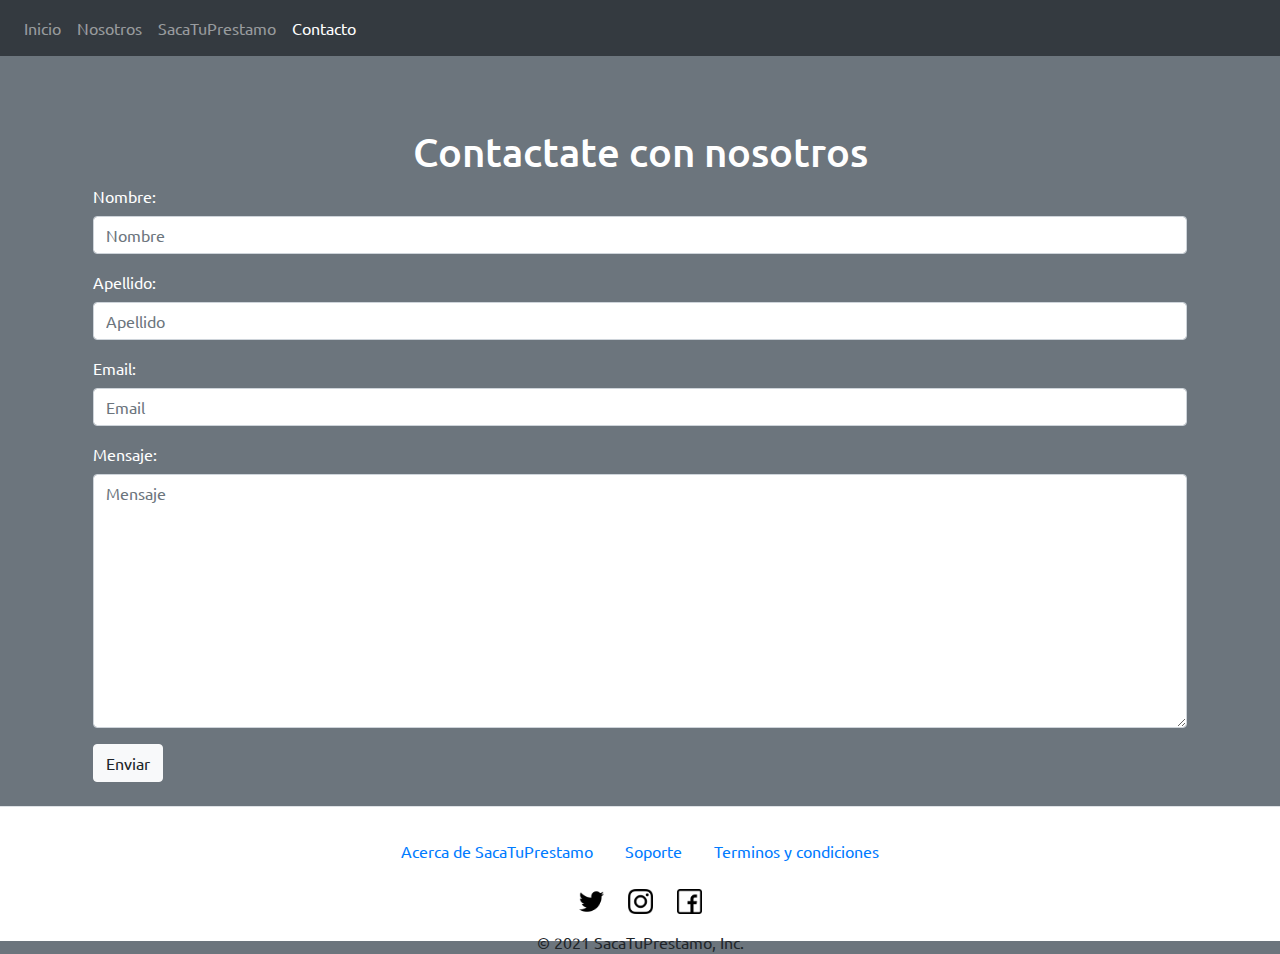
==== contacto.html @ 9ba89ff2 "initial commit" ====
<!doctype html>
<html lang="en">

<head>
  <!-- Required meta tags -->
  <meta charset="utf-8">
  <meta name="viewport" content="width=device-width, initial-scale=1, shrink-to-fit=no">

  <!-- Bootstrap CSS -->
  <link rel="stylesheet" href="bootstrap/css/bootstrap.min.css">
  <link rel="stylesheet" type="text/css" href="css/main.css">
  <title>SacaTuPrestamo</title>
</head>

<body class="bg-secondary">
  <div class="container-fluid px-0">

    <nav class="navbar navbar-expand-lg navbar-dark bg-dark">
      <button class="navbar-toggler" type="button" data-toggle="collapse" data-target="#navbarNav"
        aria-controls="navbarNav" aria-expanded="false" aria-label="Toggle navigation">
        <span class="navbar-toggler-icon"></span>
      </button>
      <div class="collapse navbar-collapse" id="navbarNav">
        <ul class="navbar-nav">
          <li class="nav-item ">
            <a class="nav-link" href="index.html">Inicio</a>
          </li>
          <li class="nav-item">
            <a class="nav-link" href="index.html#nosotros">Nosotros</a>
          </li>
          <li class="nav-item">
            <a class="nav-link" href="index.html#prestamo">SacaTuPrestamo</a>
          </li>
          <li class="nav-item active">
            <a class="nav-link" href="contacto.html">Contacto</a>
          </li>
        </ul>
      </div>
    </nav>
    </div>
    <div class="container">
        <span class="m-5"></span>
        <h1 class="mt-5 text-center text-white">Contactate con nosotros</h1>
    </div>
    <form class="mb-3">
        <div class="container align-items-center">
            <div class="col-12 px-2">
                <div class="form-group text-white">
                    <label for="nombre">Nombre:</label>
                    <input type="text" class="form-control" name="nombre" placeholder="Nombre">
                </div>
                <div class="form-group text-white">
                    <label for="apellido">Apellido:</label>
                    <input type="text" class="form-control" name="apellido" placeholder="Apellido">
                </div>
                <div class="form-group text-white">
                    <label for="email">Email:</label>
                    <input type="email" class="form-control" name="email" placeholder="Email">
                </div>
                <div class="form-group text-white">
                    <label for="mensaje">Mensaje:</label>
                    <textarea class="form-control" name="mensaje" placeholder="Mensaje" rows="10"></textarea>
                </div>
                <button type="submit" class="btn btn-light mb-2">
                    Enviar
                </button>
            </div>
        </div>
    </form>
  
        <footer class="bg-white border-top">
            <div class="container d-flex justify-content-center">
              <ul class="nav">
                <li class="nav-item">
                  <a class="nav-link active" href="#">Acerca de SacaTuPrestamo</a>
                </li>
                <li class="nav-item">
                  <a class="nav-link" href="#">Soporte</a>
                </li>
                <li class="nav-item">
                  <a class="nav-link" href="terminos.html">Terminos y condiciones</a>
                </li>
                </li>
              </ul>
            </div>
            <div class="mt-3 text-center">
              <a href="https://www.twitter.com/"><img src="media/twitter.png"></a>
              <a href="https://www.instagram.com/"><img src="media/instagram.png"></a>
              <a href="https://www.facebook.com/"><img src="media/facebook.png"></a>
            </div>
            <div class="mt-3 justify-content-center text-center">
              <span>© 2021 SacaTuPrestamo, Inc.</span>
            </div>
          </footer>
        
          <script src="js/jquery-3.6.0.min.js"></script>
          <script src="bootstrap/js/bootstrap.bundle.min.js"></script>
          <script src="js/main.js"></script>
        </body>
        
        </html>
---- css/main.css ----
@import url('https://fonts.googleapis.com/css2?family=Ubuntu:ital,wght@0,400;0,500;1,300;1,400;1,500&display=swap');
body {
    font-family: 'Ubuntu', sans-serif;
}

.fotoBanner {
   background-image: url("../media/banner.jpg");
   height: 30vh;
   width: 100%;
   position: relative;
}
.fotoBanner span {
    position: absolute;
    top: 0;
    left: 0;
    height: 100%;
    width: 100%;
    background: rgb(106,117,120);
background: linear-gradient(180deg, rgba(106,117,120,1) 0%, rgba(3,85,20,1) 84%);
    background-position: 50%;
    opacity: .8;
}

.letraSize h1 {
    font-size: 3.5rem;
    font-weight: 400;
    font-style: italic;
   
}

.fotoNosotros  img {
    width: 40%;
}

.infoNos p {
    font-weight: 500;
 font-style: normal;
}

.letraForm {
    font-weight: 400;
    font-style: italic;
}


footer {
    padding-top: 1.5rem;
    padding-bottom: 2rem;
    height: 15vh;
    bottom: 0;
  }
  
footer img {
    width: 25px;
    height: 25px;
    margin: 0 10px;
  }
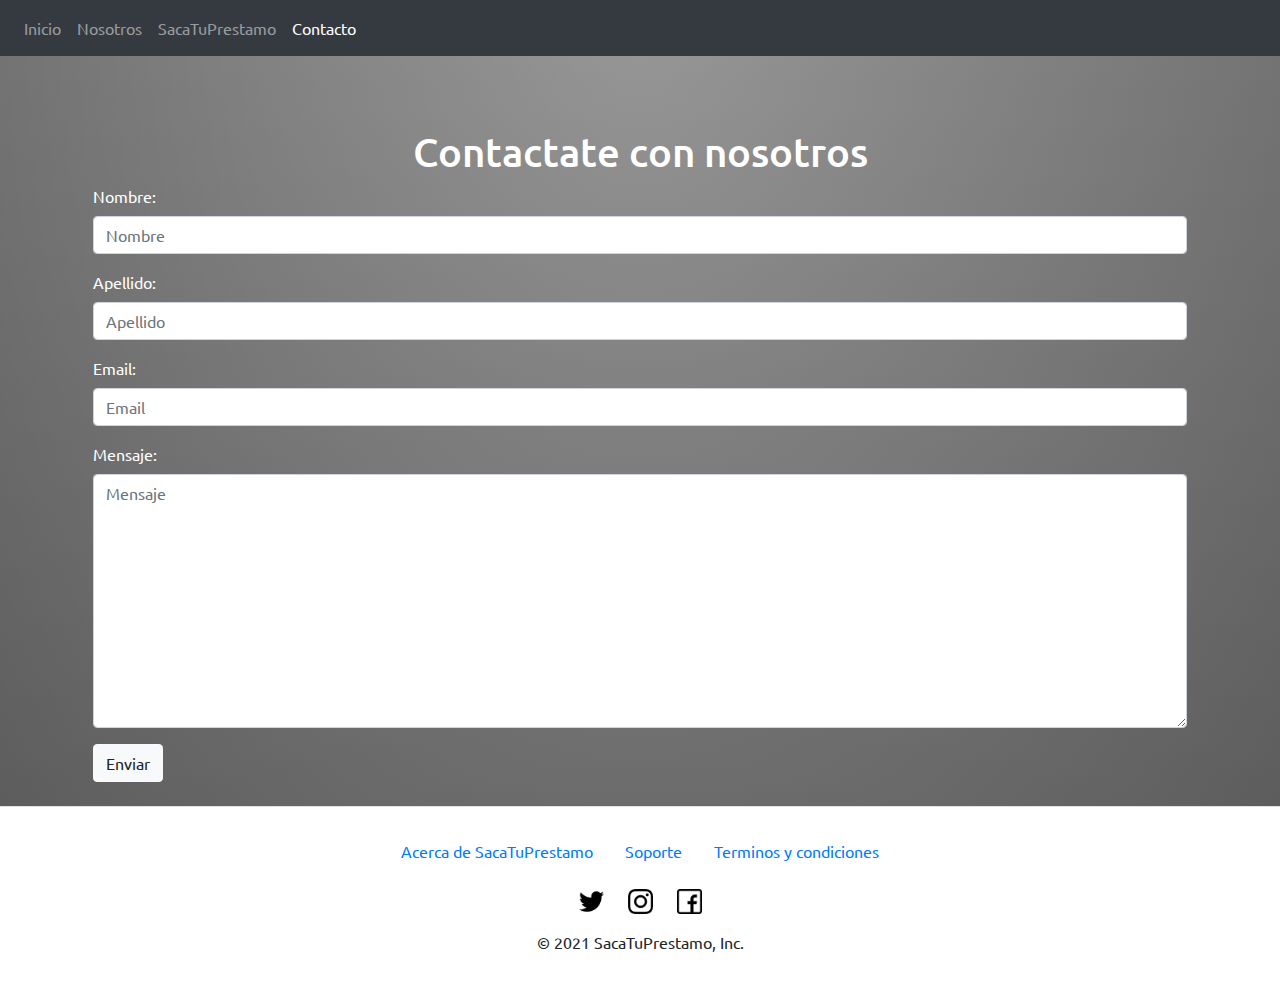
==== commit fe4f500e: "final fixes" ====
--- a/contacto.html
+++ b/contacto.html
@@ -12,7 +12,7 @@
   <title>SacaTuPrestamo</title>
 </head>
 
-<body class="bg-secondary">
+<body class="fondoContacto">
   <div class="container-fluid px-0">
 
     <nav class="navbar navbar-expand-lg navbar-dark bg-dark">
@@ -37,65 +37,66 @@
         </ul>
       </div>
     </nav>
+  </div>
+  <div class="container">
+    <span class="m-5"></span>
+    <h1 class="mt-5 text-center text-white">Contactate con nosotros</h1>
+  </div>
+  <div id="modalContacto"></div>
+  <form id="formContacto" class="mb-3">
+    <div class="container align-items-center">
+      <div class="col-12 px-2">
+        <div class="form-group text-white">
+          <label for="nombre">Nombre:</label>
+          <input id="nombreContacto" type="text" class="form-control" name="nombre" placeholder="Nombre">
+        </div>
+        <div class="form-group text-white">
+          <label for="apellido">Apellido:</label>
+          <input id="apellidoContacto" type="text" class="form-control" name="apellido" placeholder="Apellido">
+        </div>
+        <div class="form-group text-white">
+          <label for="email">Email:</label>
+          <input id="emailContacto" type="email" class="form-control" name="email" placeholder="Email">
+        </div>
+        <div class="form-group text-white">
+          <label for="mensaje">Mensaje:</label>
+          <textarea id="mensajeContacto" class="form-control" name="mensaje" placeholder="Mensaje" rows="10"></textarea>
+        </div>
+        <button type="submit" class="btn btn-light mb-2">
+          Enviar
+        </button>
+      </div>
     </div>
-    <div class="container">
-        <span class="m-5"></span>
-        <h1 class="mt-5 text-center text-white">Contactate con nosotros</h1>
+  </form>
+
+  <footer class="bg-white border-top">
+    <div class="container d-flex justify-content-center">
+      <ul class="nav">
+        <li class="nav-item">
+          <a class="nav-link active" href="#">Acerca de SacaTuPrestamo</a>
+        </li>
+        <li class="nav-item">
+          <a class="nav-link" href="#">Soporte</a>
+        </li>
+        <li class="nav-item">
+          <a class="nav-link" href="terminos.html">Terminos y condiciones</a>
+        </li>
+        </li>
+      </ul>
     </div>
-    <form class="mb-3">
-        <div class="container align-items-center">
-            <div class="col-12 px-2">
-                <div class="form-group text-white">
-                    <label for="nombre">Nombre:</label>
-                    <input type="text" class="form-control" name="nombre" placeholder="Nombre">
-                </div>
-                <div class="form-group text-white">
-                    <label for="apellido">Apellido:</label>
-                    <input type="text" class="form-control" name="apellido" placeholder="Apellido">
-                </div>
-                <div class="form-group text-white">
-                    <label for="email">Email:</label>
-                    <input type="email" class="form-control" name="email" placeholder="Email">
-                </div>
-                <div class="form-group text-white">
-                    <label for="mensaje">Mensaje:</label>
-                    <textarea class="form-control" name="mensaje" placeholder="Mensaje" rows="10"></textarea>
-                </div>
-                <button type="submit" class="btn btn-light mb-2">
-                    Enviar
-                </button>
-            </div>
-        </div>
-    </form>
-  
-        <footer class="bg-white border-top">
-            <div class="container d-flex justify-content-center">
-              <ul class="nav">
-                <li class="nav-item">
-                  <a class="nav-link active" href="#">Acerca de SacaTuPrestamo</a>
-                </li>
-                <li class="nav-item">
-                  <a class="nav-link" href="#">Soporte</a>
-                </li>
-                <li class="nav-item">
-                  <a class="nav-link" href="terminos.html">Terminos y condiciones</a>
-                </li>
-                </li>
-              </ul>
-            </div>
-            <div class="mt-3 text-center">
-              <a href="https://www.twitter.com/"><img src="media/twitter.png"></a>
-              <a href="https://www.instagram.com/"><img src="media/instagram.png"></a>
-              <a href="https://www.facebook.com/"><img src="media/facebook.png"></a>
-            </div>
-            <div class="mt-3 justify-content-center text-center">
-              <span>© 2021 SacaTuPrestamo, Inc.</span>
-            </div>
-          </footer>
-        
-          <script src="js/jquery-3.6.0.min.js"></script>
-          <script src="bootstrap/js/bootstrap.bundle.min.js"></script>
-          <script src="js/main.js"></script>
-        </body>
-        
-        </html>+    <div class="mt-3 text-center">
+      <a href="https://www.twitter.com/" target="blank_"><img src="media/twitter.png"></a>
+      <a href="https://www.instagram.com/" target="blank_"><img src="media/instagram.png"></a>
+      <a href="https://www.facebook.com/" target="blank_"><img src="media/facebook.png"></a>
+    </div>
+    <div class="mt-3 justify-content-center text-center">
+      <span>© 2021 SacaTuPrestamo, Inc.</span>
+    </div>
+  </footer>
+
+  <script src="js/jquery-3.6.0.min.js"></script>
+  <script src="bootstrap/js/bootstrap.bundle.min.js"></script>
+  <script src="js/main.js"></script>
+</body>
+
+</html>--- a/css/main.css
+++ b/css/main.css
@@ -16,7 +16,7 @@
     height: 100%;
     width: 100%;
     background: rgb(106,117,120);
-background: linear-gradient(180deg, rgba(106,117,120,1) 0%, rgba(3,85,20,1) 84%);
+    background: linear-gradient(180deg, rgba(106,117,120,1) 0%, rgba(3,85,20,1) 84%);
     background-position: 50%;
     opacity: .8;
 }
@@ -25,7 +25,7 @@
     font-size: 3.5rem;
     font-weight: 400;
     font-style: italic;
-   
+    text-shadow: 1px 2px 5px black
 }
 
 .fotoNosotros  img {
@@ -35,18 +35,20 @@
 .infoNos p {
     font-weight: 500;
  font-style: normal;
+ 
 }
 
 .letraForm {
     font-weight: 400;
     font-style: italic;
+    text-shadow: 1px 1px 1px #333
 }
 
 
 footer {
     padding-top: 1.5rem;
     padding-bottom: 2rem;
-    height: 15vh;
+ 
     bottom: 0;
   }
   
@@ -56,3 +58,12 @@
     margin: 0 10px;
   }
 
+  .fondoContacto {
+    background: linear-gradient(to bottom, rgba(255,255,255,0.15) 0%, rgba(0,0,0,0.15) 100%), radial-gradient(at top center, rgba(255,255,255,0.40) 0%, rgba(0,0,0,0.40) 120%) #989898;
+ background-blend-mode: multiply,multiply;
+  }
+
+  #ocultar {
+      width: 48.69%;
+margin: auto;
+  }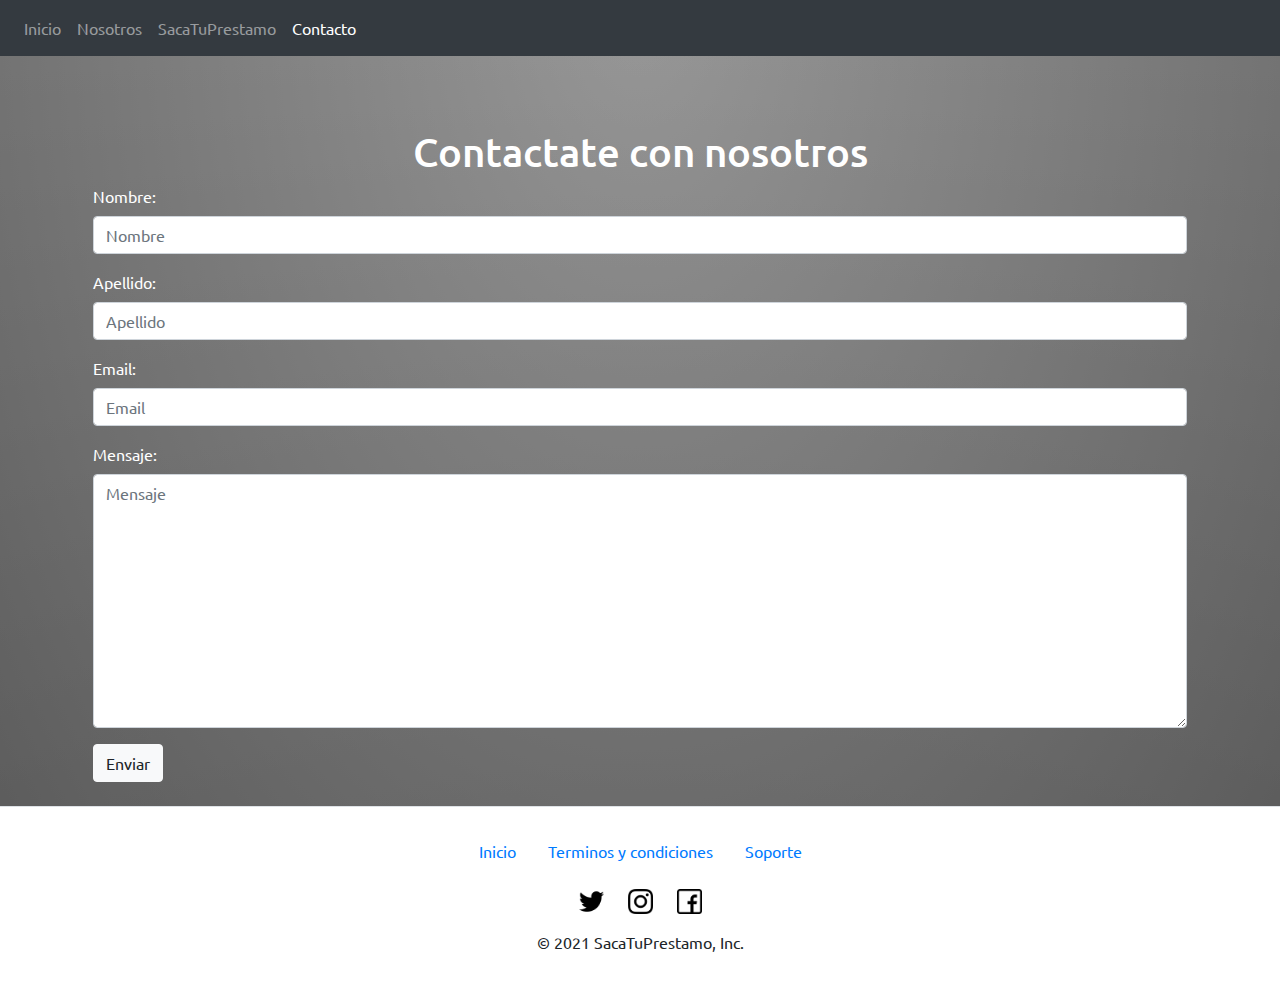
==== commit 78a96190: "final" ====
--- a/contacto.html
+++ b/contacto.html
@@ -42,25 +42,28 @@
     <span class="m-5"></span>
     <h1 class="mt-5 text-center text-white">Contactate con nosotros</h1>
   </div>
-  <div id="modalContacto"></div>
+  <div id="alerta" class="alert alert-success text-center" role="alert" style="display: none;">
+    El formulario ha sido enviado con exito!
+  </div>
   <form id="formContacto" class="mb-3">
     <div class="container align-items-center">
       <div class="col-12 px-2">
         <div class="form-group text-white">
           <label for="nombre">Nombre:</label>
-          <input id="nombreContacto" type="text" class="form-control" name="nombre" placeholder="Nombre">
+          <input id="nombreContacto" type="text" class="form-control" name="nombre" placeholder="Nombre" required>
         </div>
         <div class="form-group text-white">
           <label for="apellido">Apellido:</label>
-          <input id="apellidoContacto" type="text" class="form-control" name="apellido" placeholder="Apellido">
+          <input id="apellidoContacto" type="text" class="form-control" name="apellido" placeholder="Apellido" required>
         </div>
         <div class="form-group text-white">
           <label for="email">Email:</label>
-          <input id="emailContacto" type="email" class="form-control" name="email" placeholder="Email">
+          <input id="emailContacto" type="email" class="form-control" name="email" placeholder="Email" required>
         </div>
         <div class="form-group text-white">
           <label for="mensaje">Mensaje:</label>
-          <textarea id="mensajeContacto" class="form-control" name="mensaje" placeholder="Mensaje" rows="10"></textarea>
+          <textarea id="mensajeContacto" class="form-control" name="mensaje" placeholder="Mensaje" rows="10"
+            required></textarea>
         </div>
         <button type="submit" class="btn btn-light mb-2">
           Enviar
@@ -73,13 +76,12 @@
     <div class="container d-flex justify-content-center">
       <ul class="nav">
         <li class="nav-item">
-          <a class="nav-link active" href="#">Acerca de SacaTuPrestamo</a>
+          <a class="nav-link active" href="index.html">Inicio</a>
+        </li>
+        <li class="nav-item"><a class="nav-link" href="terminos.html">Terminos y condiciones</a>
         </li>
         <li class="nav-item">
-          <a class="nav-link" href="#">Soporte</a>
-        </li>
-        <li class="nav-item">
-          <a class="nav-link" href="terminos.html">Terminos y condiciones</a>
+          <a class="nav-link" href="https://wa.link/q0hh5q" target="_blank">Soporte</a>
         </li>
         </li>
       </ul>
--- a/css/main.css
+++ b/css/main.css
@@ -33,7 +33,7 @@
 }
 
 .infoNos p {
-    font-weight: 500;
+    font-weight: 400;
  font-style: normal;
  
 }
@@ -64,6 +64,6 @@
   }
 
   #ocultar {
-      width: 48.69%;
-margin: auto;
+
+    margin: auto;
   }